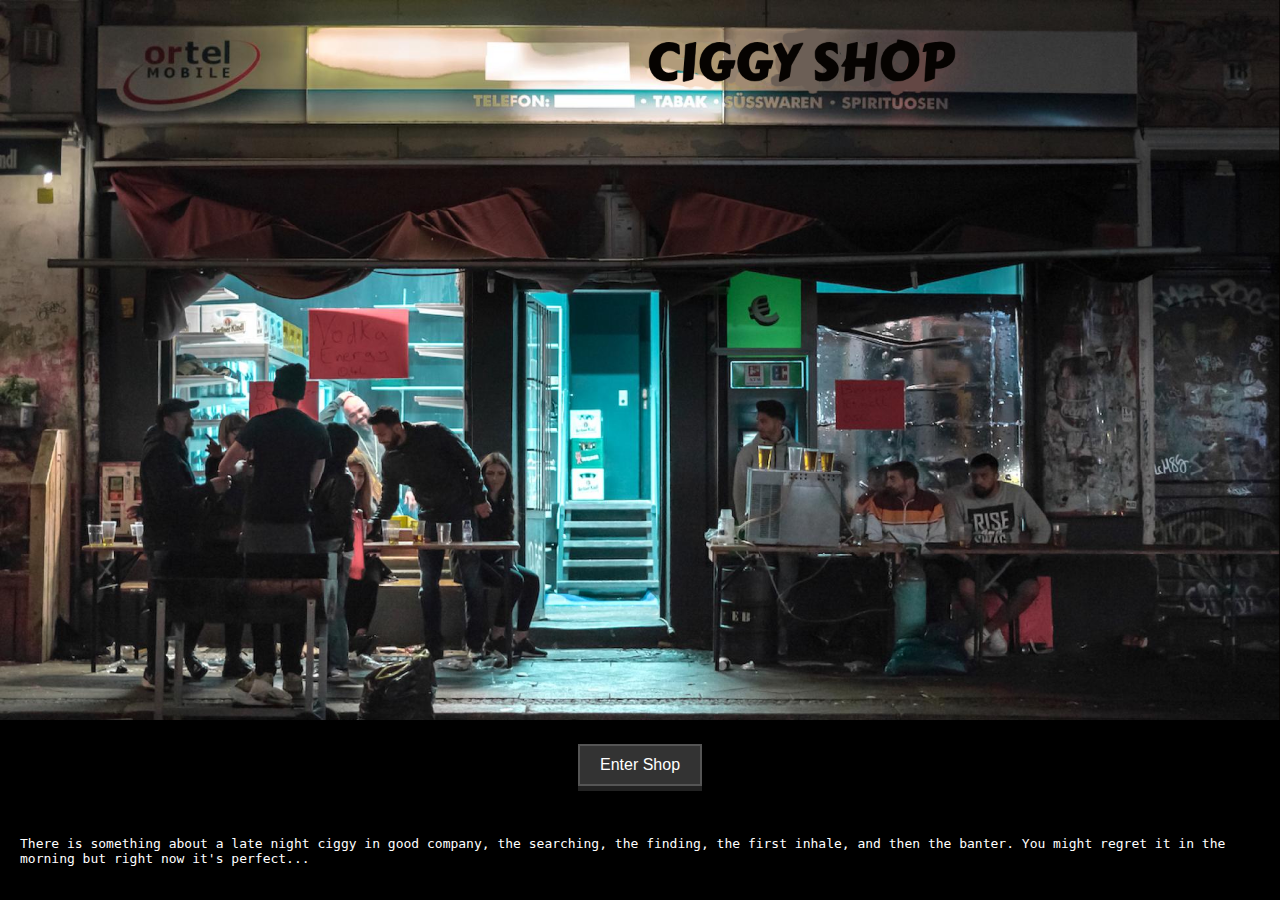
==== index.html @ 2746dd46 "inital commit" ====
<!DOCTYPE html>
<html lang="en">
<head>
  <meta charset="UTF-8">
  <meta name="viewport" content="width=device-width, initial-scale=1.0">
  <title>Ciggy Shop Entrance</title>
  <link rel="stylesheet" href="style.css">
</head>
<body>

    <img src="ciggy shop.png" alt="ciggyshop">
    <div class="container">
        <a href="ciggy_counter.html" class="shop-button">Enter Shop</a>
        <p id="essayMessage">There is something about a late night ciggy in good company, the searching, the finding, the first inhale, and then the banter. You might regret it in the morning but right now it's perfect...</p>
</div>



</body>
</html>
---- style.css ----
body {
    background-color: black;
    margin: 0;
    padding: 0;
    font-family: sans-serif;
  }
  
  .container {
    display: flex;
    justify-content: center;
    align-items: flex-start;
  }
  
img {
    max-width: 100%;
    max-height: 100vh;
    object-fit: cover; /* Keeps image aspect ratio */
  }
  
  .container {
    display: flex;
    flex-direction: column;
    align-items: center;
    justify-content: center;
  }
  
  .shop-button {
    background-color: #333; /* Dark grey, for contrast against black background */
    color: white;
    border: 2px solid #555; /* Slightly lighter grey border for depth */
    padding: 10px 20px;
    margin-top: 20px;
    cursor: pointer;
    font-size: 16px;
    text-decoration: none;
    outline: none;
    position: relative;
    box-shadow: 0 5px #222; /* Dark shadow for a pronounced 3D effect */
    transition: all 0.1s ease-in-out;
  }

  .shop-button:active {
    box-shadow: 0 2px #222; /* Shorter shadow when button is pressed */
    transform: translateY(3px); /* Less movement to simulate a soft press */
  }

  .shop-button:hover {
    text-decoration: underline; /* Adds underline on hover */
  }

  .button-group {
    display: flex;
    justify-content: center;
    gap: 10px; /* Adjust the spacing between buttons */
  }
  
  .popup {
    position: fixed;
    width: 100%;
    height: 100%;
    top: 0;
    left: 0;
    background-color: rgba(0,0,0,0.5);
    display: flex;
    justify-content: center;
    align-items: center;
  }
  
  .popup-content {
    background-color: white;
    padding: 20px;
    border-radius: 5px;
    text-align: center;
  }
  
  .close-button {
    float: right;
    cursor: pointer;
  }

  #essayMessage {
    background-color: black; /* Same as the button */
    color: white; /* White font color */
    font-family: monospace; /* Monospaced font */
    padding: 10px 20px; /* Padding to match the button, adjust as needed */
    margin-top: 40px; /* Space between the button and the message */
  }
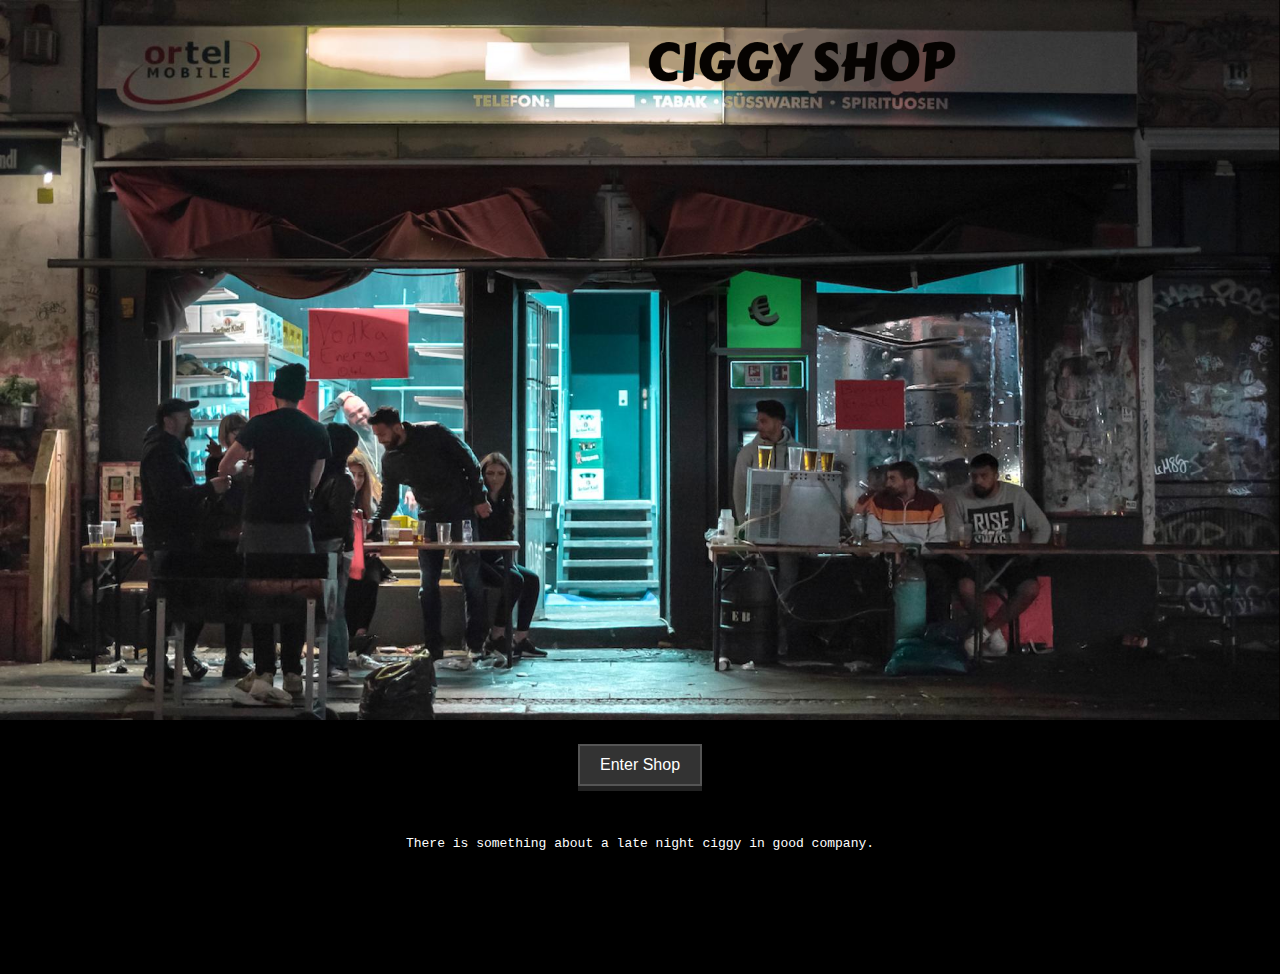
==== commit 5ec4df85: "updated minor copy" ====
--- a/index.html
+++ b/index.html
@@ -11,7 +11,9 @@
     <img src="ciggy shop.png" alt="ciggyshop">
     <div class="container">
         <a href="ciggy_counter.html" class="shop-button">Enter Shop</a>
-        <p id="essayMessage">There is something about a late night ciggy in good company, the searching, the finding, the first inhale, and then the banter. You might regret it in the morning but right now it's perfect...</p>
+        <p id="essayMessage">There is something about a late night ciggy in good company.</p>
+        <p>The searching, then the finding. the first inhale, and the banter. </p>
+        <p>You might regret it in the morning but right now it's all perfect...</p>
 </div>
 
 
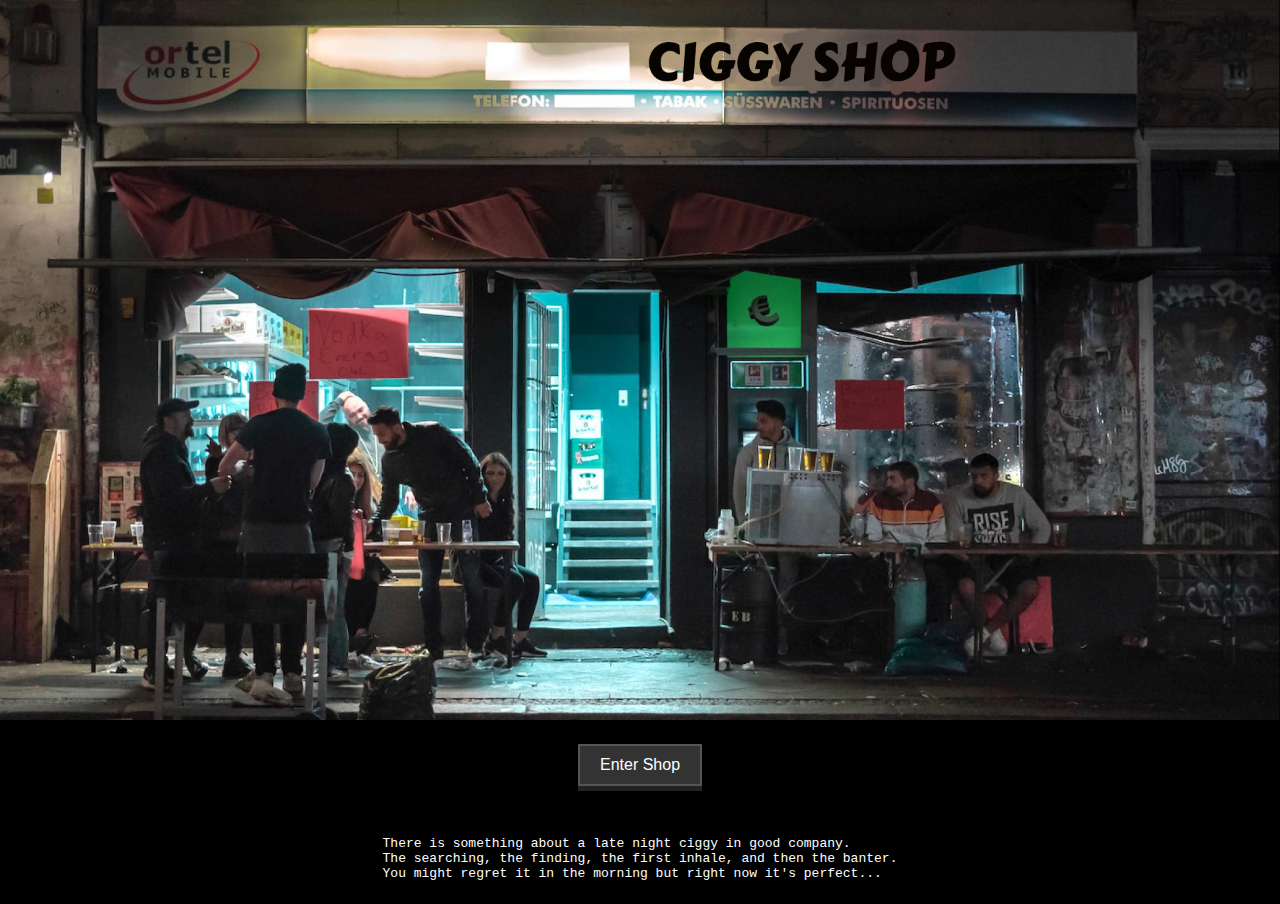
==== commit c620ab18: "formatting" ====
--- a/index.html
+++ b/index.html
@@ -8,15 +8,13 @@
 </head>
 <body>
 
-    <img src="ciggy shop.png" alt="ciggyshop">
-    <div class="container">
-        <a href="ciggy_counter.html" class="shop-button">Enter Shop</a>
-        <p id="essayMessage">There is something about a late night ciggy in good company.</p>
-        <p>The searching, then the finding. the first inhale, and the banter. </p>
-        <p>You might regret it in the morning but right now it's all perfect...</p>
-</div>
-
-
+  <img src="ciggy shop.png" alt="ciggyshop">
+  <div class="container">
+      <a href="ciggy_counter.html" class="shop-button">Enter Shop</a>
+      <p id="essayMessage">There is something about a late night ciggy in good company.
+          </br> The searching, the finding, the first inhale, and then the banter.
+          </br> You might regret it in the morning but right now it's perfect...</p>
+  </div>
 
 </body>
 </html>
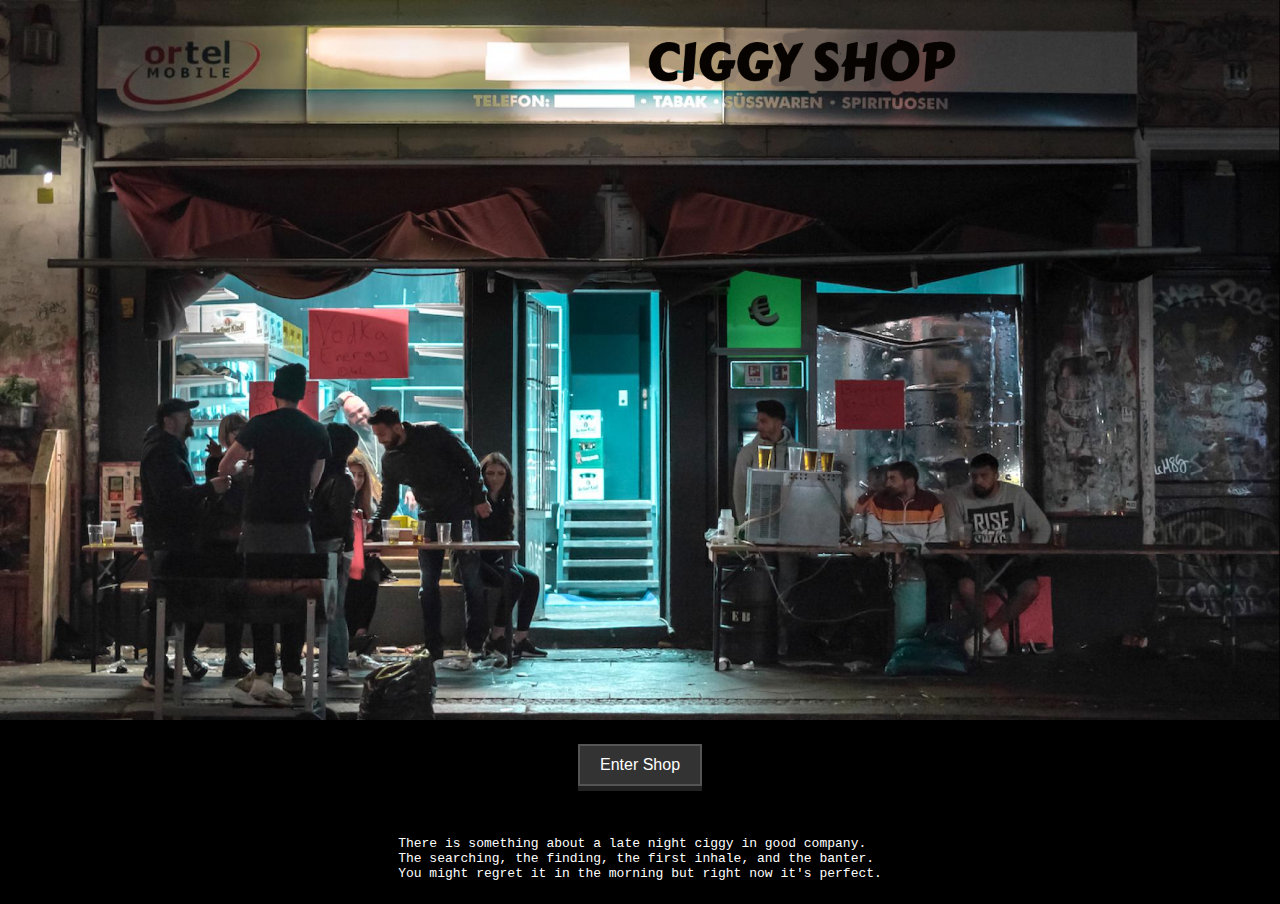
==== commit 1ed6f0cc: "copy edits" ====
--- a/index.html
+++ b/index.html
@@ -5,15 +5,16 @@
   <meta name="viewport" content="width=device-width, initial-scale=1.0">
   <title>Ciggy Shop Entrance</title>
   <link rel="stylesheet" href="style.css">
+  <link rel="icon" href="ciggyfav.ico" type="image/x-icon">
+  
 </head>
 <body>
-
   <img src="ciggy shop.png" alt="ciggyshop">
   <div class="container">
       <a href="ciggy_counter.html" class="shop-button">Enter Shop</a>
       <p id="essayMessage">There is something about a late night ciggy in good company.
-          </br> The searching, the finding, the first inhale, and then the banter.
-          </br> You might regret it in the morning but right now it's perfect...</p>
+          </br> The searching, the finding, the first inhale, and the banter.
+          </br> You might regret it in the morning but right now it's perfect.
   </div>
 
 </body>
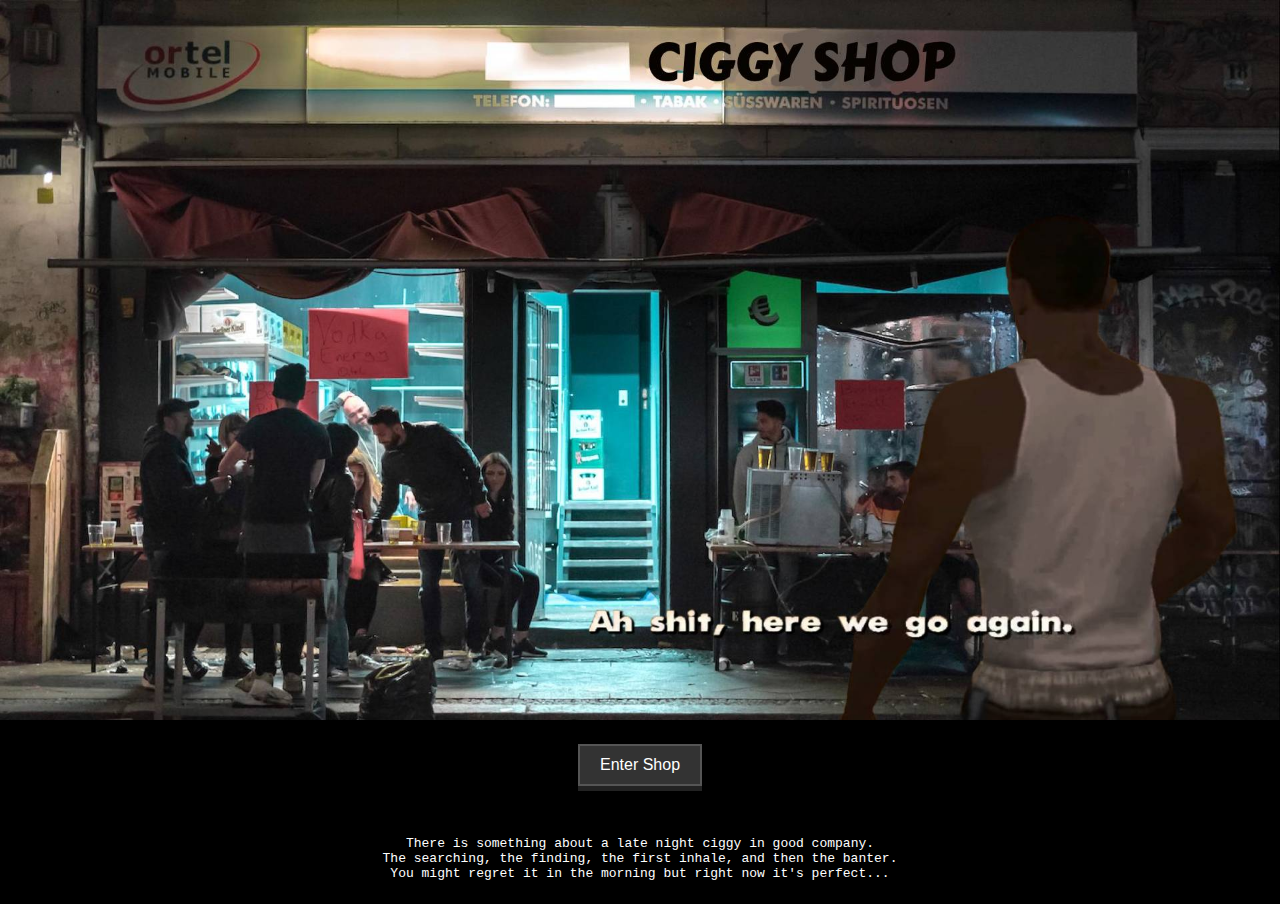
==== commit 12b287c2: "updating the site pre-launch" ====
--- a/index.html
+++ b/index.html
@@ -1,21 +1,25 @@
 <!DOCTYPE html>
 <html lang="en">
+
 <head>
-  <meta charset="UTF-8">
-  <meta name="viewport" content="width=device-width, initial-scale=1.0">
-  <title>Ciggy Shop Entrance</title>
-  <link rel="stylesheet" href="style.css">
-  <link rel="icon" href="ciggyfav.ico" type="image/x-icon">
-  
+    <meta charset="UTF-8">
+    <meta name="viewport" content="width=device-width, initial-scale=1.0">
+    <title>Ciggy Shop Entrance</title>
+    <link rel="stylesheet" href="style.css">
+    <link rel="icon" href="ciggyfav.ico" type="image/x-icon">
+
 </head>
+
 <body>
-  <img src="ciggy shop.png" alt="ciggyshop">
-  <div class="container">
-      <a href="ciggy_counter.html" class="shop-button">Enter Shop</a>
-      <p id="essayMessage">There is something about a late night ciggy in good company.
-          </br> The searching, the finding, the first inhale, and the banter.
-          </br> You might regret it in the morning but right now it's perfect.
-  </div>
+
+    <img src="ciggyshopoutside.jpg" alt="ciggyshop">
+    <div class="container">
+        <a href="ciggy_counter.html" class="shop-button">Enter Shop</a>
+        <p id="essayMessage">There is something about a late night ciggy in good company.
+            </br> The searching, the finding, the first inhale, and then the banter.
+            </br> You might regret it in the morning but right now it's perfect...</p>
+    </div>
 
 </body>
-</html>
+
+</html>--- a/style.css
+++ b/style.css
@@ -67,15 +67,40 @@
   }
   
   .popup-content {
-    background-color: white;
-    padding: 20px;
-    border-radius: 5px;
+    background-color: white; /* Set the background color to white */
+    position: relative;
+    max-width: 600px; /* Adjust as needed */
+    margin: auto;
     text-align: center;
+    padding: 20px; /* Add padding to ensure content doesn't touch the edges */
+    box-shadow: 0 4px 8px rgba(0, 0, 0, 0.1); /* Optional: adds a subtle shadow for depth */
+    border-radius: 10px; /* Optional: rounds the corners of the popup */
+  }
+  
+  .popup-content img {
+    max-width: 100%;
+    max-height: 400px; /* Adjust as needed */
+    height: auto;
+    display: block;
+    margin: 10px auto; /* Adds space around the image */
   }
   
   .close-button {
-    float: right;
+    position: absolute;
+    top: 0;
+    right: 0;
+    z-index: 10; /* Ensures the button is above other content */
     cursor: pointer;
+  }
+
+  @media (max-width: 768px) {
+    .popup-content {
+      max-width: 90%;
+    }
+  
+    .popup-content img {
+      max-height: 200px; /* Smaller max-height for mobile */
+    }
   }
 
   #essayMessage {
@@ -84,4 +109,5 @@
     font-family: monospace; /* Monospaced font */
     padding: 10px 20px; /* Padding to match the button, adjust as needed */
     margin-top: 40px; /* Space between the button and the message */
+    text-align: center;
   }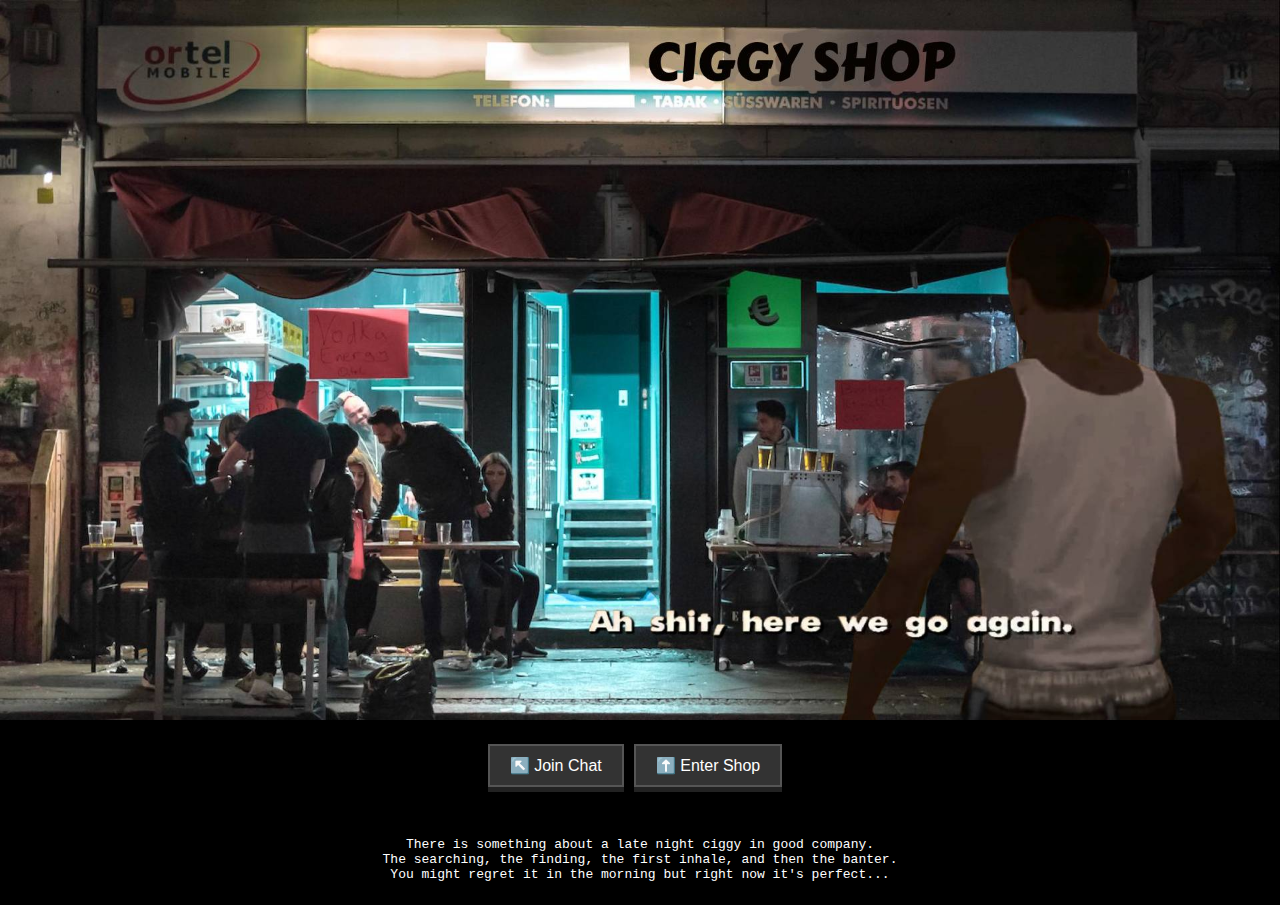
==== commit bdb5837d: "adding website updates including opensea links" ====
--- a/index.html
+++ b/index.html
@@ -13,12 +13,41 @@
 <body>
 
     <img src="ciggyshopoutside.jpg" alt="ciggyshop">
+
     <div class="container">
-        <a href="ciggy_counter.html" class="shop-button">Enter Shop</a>
+        <div class="buttons-container">
+            <a href="https://t.me/+Kba7aWRcd3xmYmVl" class="shop-button" id="joinChatButton">↖️ Join Chat</a>
+            <a href="ciggy_counter.html" class="shop-button">⬆️ Enter Shop</a>
+        </div>
         <p id="essayMessage">There is something about a late night ciggy in good company.
             </br> The searching, the finding, the first inhale, and then the banter.
             </br> You might regret it in the morning but right now it's perfect...</p>
     </div>
+    
+    <div id="chatPopup" class="popup" style="display:none;">
+        <div class="popup-content">
+            <span class="close-button">&times;</span>
+            <p>The group looks at you hesitantly. "Does he even have any ciggies?" You hear one of them say, full of caution.</p>
+            <p>It is clear that you will require ciggies to join the chat.</p>
+        </br>
+            <a href="https://t.me/+Kba7aWRcd3xmYmVl">I have Ciggies, proceed to chat.</a>
+        </br>
+    </br>
+            <a href="ciggy.shop">I don't have any Ciggies, perhaps I should buy a pack.</a>
+        </div>
+    </div>
+
+<script>
+
+document.getElementById('joinChatButton').addEventListener('click', function(event) {
+    event.preventDefault(); // Prevent the default link behavior
+    document.getElementById('chatPopup').style.display = 'flex'; // Show the popup
+});
+
+document.querySelector('.close-button').addEventListener('click', function() {
+    document.getElementById('chatPopup').style.display = 'none'; // Hide the popup
+});
+</script>
 
 </body>
 
--- a/style.css
+++ b/style.css
@@ -110,4 +110,13 @@
     padding: 10px 20px; /* Padding to match the button, adjust as needed */
     margin-top: 40px; /* Space between the button and the message */
     text-align: center;
-  }+  }
+
+  .buttons-container {
+    display: flex;
+    justify-content: flex-start; /* Aligns items to the start of the container */
+}
+
+.shop-button {
+    margin-right: 10px; /* Adds some space between the buttons */
+}